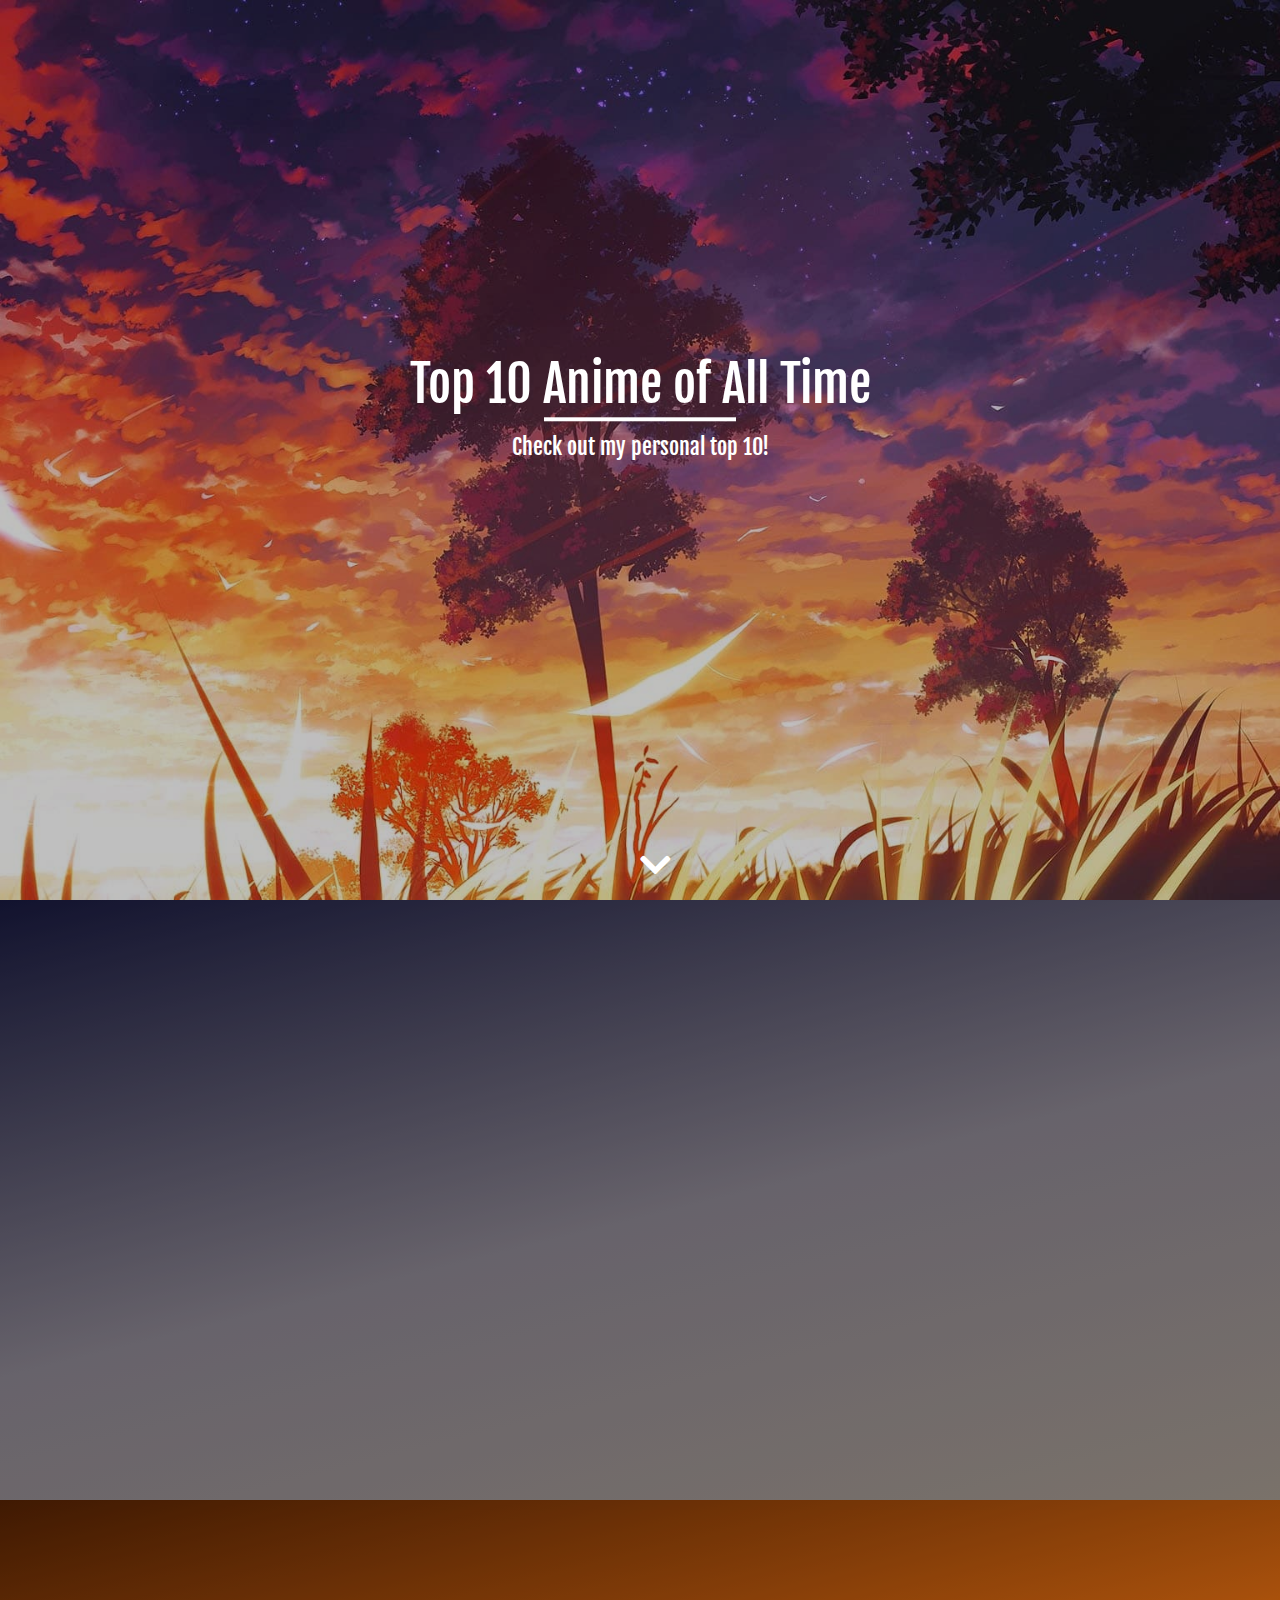
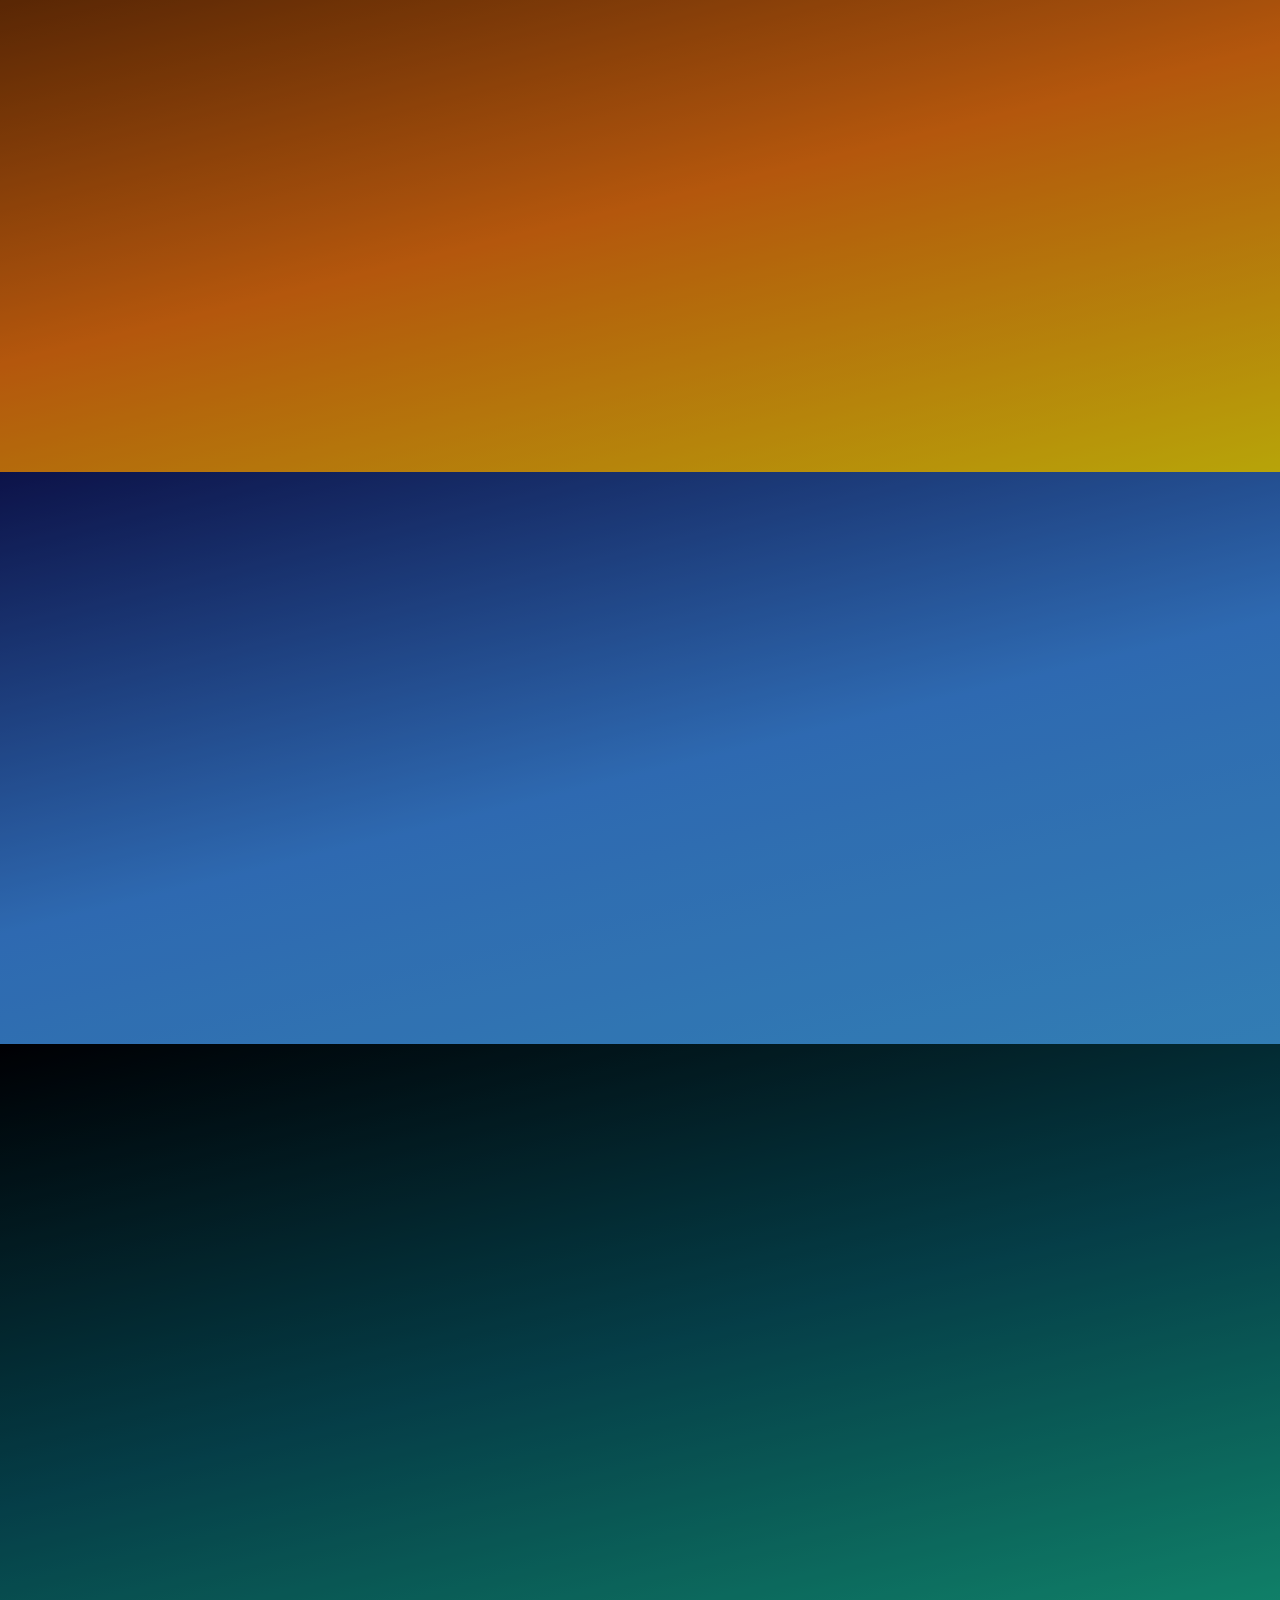
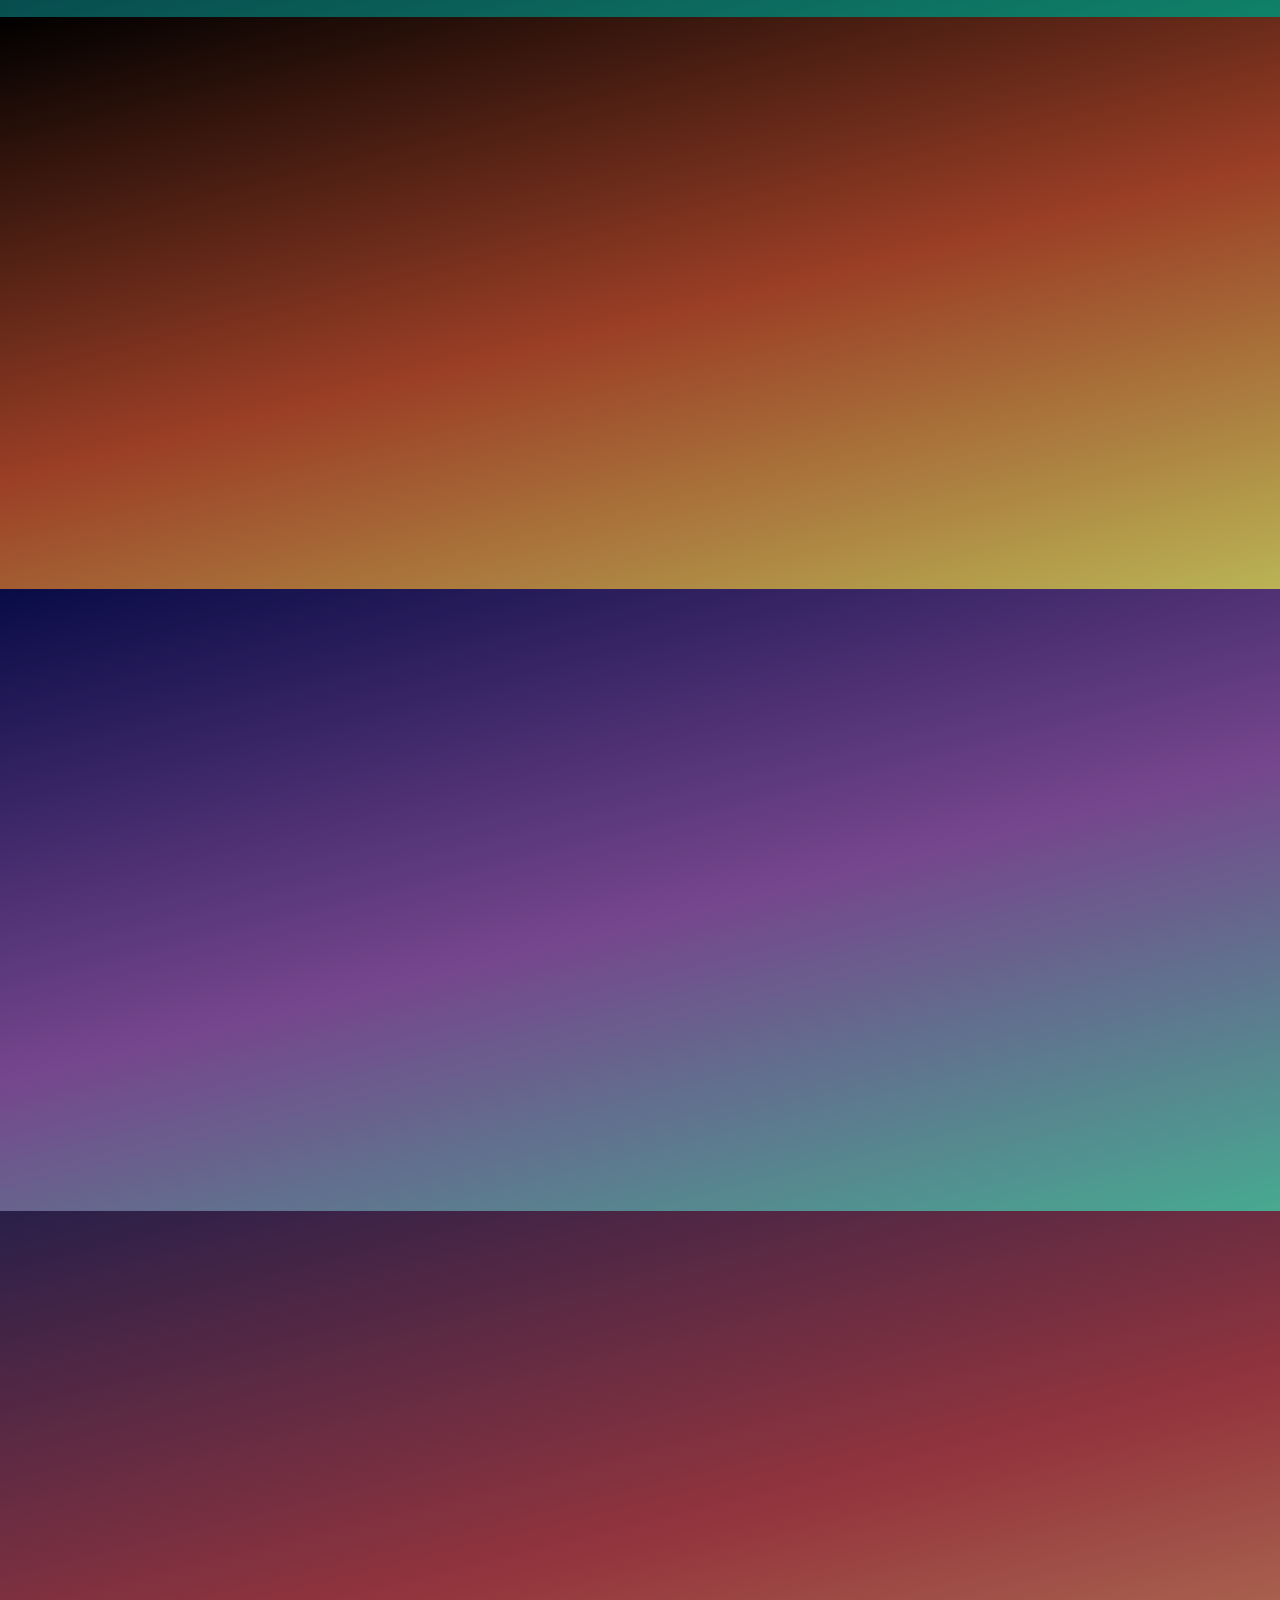
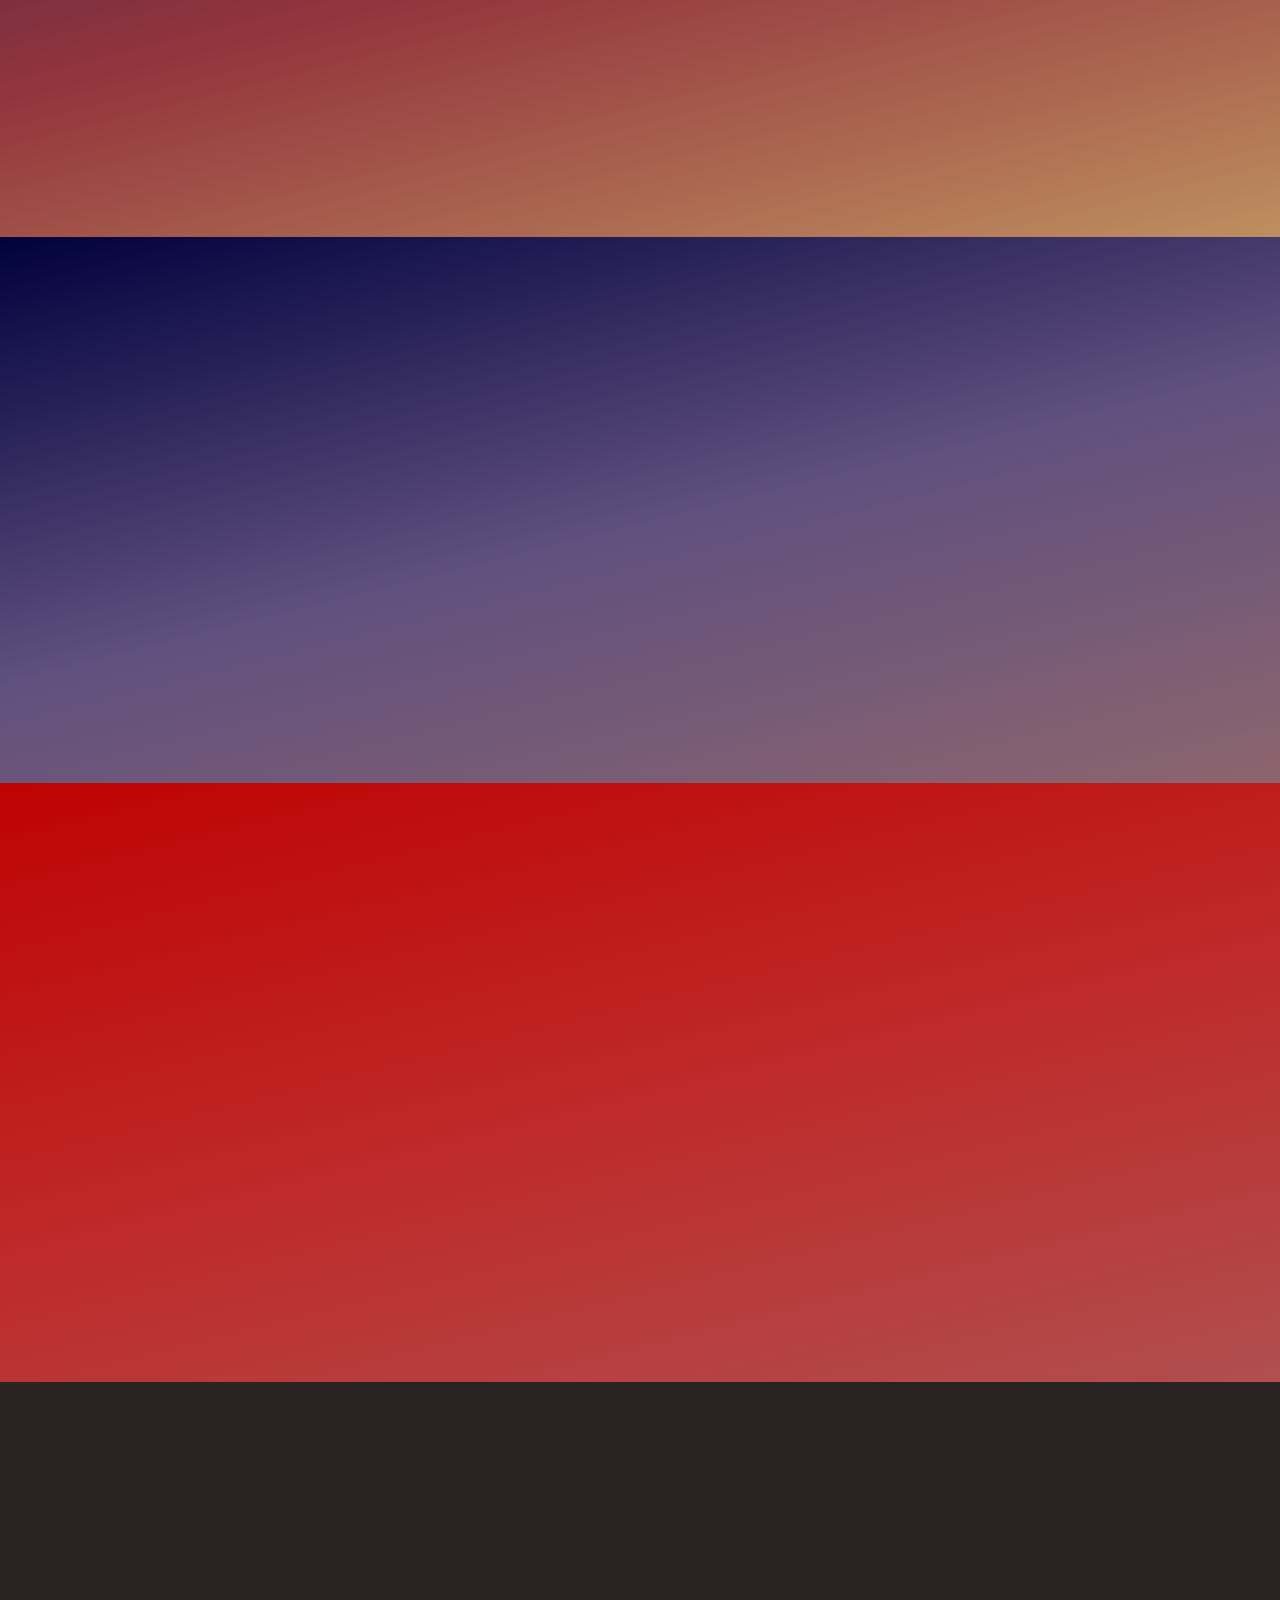
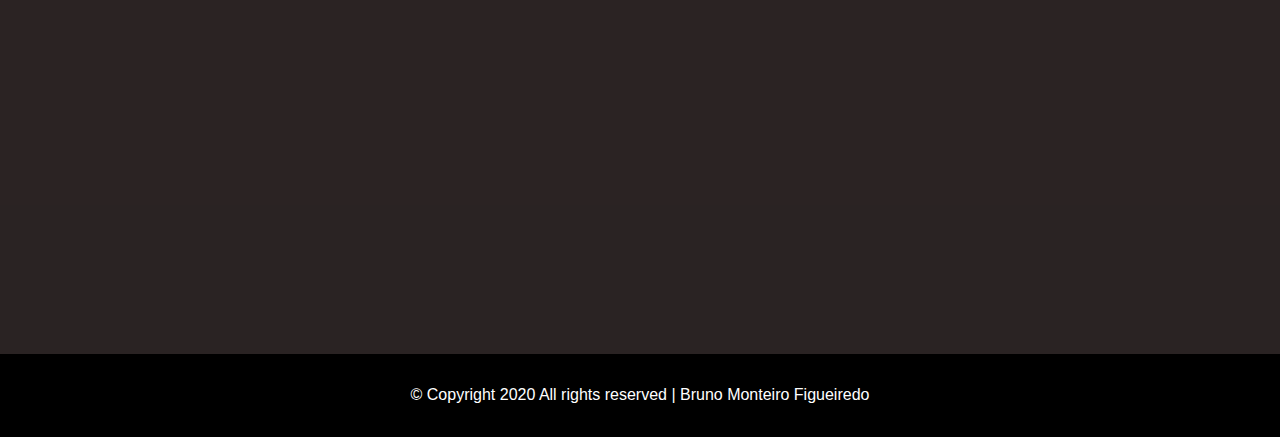
==== AnimeTop10/index.html @ ff2ab927 "Add files via upload" ====
<!DOCTYPE html>
<html lang="en">

<head>
    <meta charset="UTF-8">
    <meta name="viewport" content="width=device-width, initial-scale=1.0">
    <link rel="stylesheet" href="style.css">
    <link href="https://unpkg.com/aos@2.3.1/dist/aos.css" rel="stylesheet">
    <script src="https://unpkg.com/aos@2.3.1/dist/aos.js"></script>
    <!-- Latest compiled and minified CSS -->
    <link rel="stylesheet" href="https://maxcdn.bootstrapcdn.com/bootstrap/3.4.1/css/bootstrap.min.css">
    <!-- jQuery library -->
    <script src="https://ajax.googleapis.com/ajax/libs/jquery/3.5.1/jquery.min.js"></script>
    <link href="https://fonts.googleapis.com/css2?family=Fjalla+One&display=swap" rel="stylesheet">
    <!-- Latest compiled JavaScript -->
    <script src="https://maxcdn.bootstrapcdn.com/bootstrap/3.4.1/js/bootstrap.min.js"></script>
    <link rel="stylesheet" href="https://use.fontawesome.com/releases/v5.4.1/css/all.css">
    <link href="https://fonts.googleapis.com/css2?family=Roboto&display=swap" rel="stylesheet">
    <link rel="shortcut icon" type="image/png" href="img/favicon.png" />
    <title>Top 10 Anime Of All Time - Bruno Figueiredo</title>
</head>

<body>

    <section class="landing-section">
        <div class="wrapper">
            <div class="content-landing-section text-center">
                <h1>Top 10 Anime of All Time</h1>
                <p>Check out my personal top 10!</p>
            </div>
            <div class="chevron-scroll-down">
                <a href="#number-10" class="fas fa-chevron-down"></a>
            </div>
        </div>
    </section>

    <section id="number-10">
        <div class="wrapper">
            <div class="anime-content row">
                <div class="anime-info col-md-6" data-aos="fade-right">
                    <h1 class="title-anime">10. One Piece</h1>
                    <p class="synopsis-anime">
                        Gol D. Roger was known as the "Pirate King," the strongest and most infamous being to have
                        sailed the Grand Line. The capture and execution of Roger by the World Government brought a
                        change throughout the world. His last words before his death revealed the existence of the
                        greatest treasure in the world, One Piece. It was this revelation that brought about the Grand
                        Age of Pirates, men who dreamed of finding One Piece—which promises an unlimited amount of
                        riches and fame—and quite possibly the pinnacle of glory and the title of the Pirate King.
                        Following in the footsteps of his childhood hero, Luffy and his crew travel across the Grand
                        Line, experiencing crazy adventures, unveiling dark mysteries and battling strong enemies, all
                        in order to reach the most coveted of all fortunes—One Piece.

                    </p><i class="source-synopsis">- Source: MyAnimeList</i>
                    <h2 class="fav-char">Favorite Character(s):</h2>
                    <div class="row" style="padding-left: 20px;">
                        <img src="img/fav-chars/zoro.jpg" class="favorite-char">
                        <img src="img/fav-chars/Usopp.jpg" class="favorite-char">
                        <img src="img/fav-chars/Portgas_D._Ace.jpg" class="favorite-char">
                        <img src="img/fav-chars/whitebeard.jpg" class="favorite-char">
                    </div>
                </div>
                <div class="anime-image col-md-6" data-aos="fade-left">
                    <img src="img/anime-img-10.jpg" class="anime-img">
                </div>
            </div>
        </div>
    </section>

    <section id="number-9">
        <div class="wrapper">
            <div class="anime-content row">
                <div class="anime-info col-md-6" data-aos="fade-right">
                    <h1 class="title-anime">9. Hunter x Hunter</h1>
                    <p class="synopsis-anime">
                        Hunter x Hunter is set in a world where Hunters exist to perform all manner of dangerous tasks
                        like capturing criminals and bravely searching for lost treasures in uncharted territories.
                        Twelve-year-old Gon Freecss is determined to become the best Hunter possible in hopes of finding
                        his father, who was a Hunter himself and had long ago abandoned his young son. However, Gon soon
                        realizes the path to achieving his goals is far more challenging than he could have ever
                        imagined. Gon and his friends embark on an adventure that puts them through many hardships and
                        struggles. They will meet a plethora of monsters, creatures, and characters—all while learning
                        what being a Hunter truly means.

                    </p><i class="source-synopsis">- Source: MyAnimeList</i>
                    <h2 class="fav-char">Favorite Character(s):</h2>
                    <div class="row" style="padding-left: 20px;">
                        <img src="img/fav-chars/hisoka.jpg" class="favorite-char">
                        <img src="img/fav-chars/kurapika.jpg" class="favorite-char">
                        <img src="img/fav-chars/gon.jpg" class="favorite-char">
                    </div>
                </div>
                <div class="anime-image col-md-6" data-aos="fade-left">
                    <img src="img/anime-img-9.jpg" class="anime-img">
                </div>
            </div>
        </div>
    </section>

    <section id="number-8">
        <div class="wrapper">
            <div class="anime-content row">
                <div class="anime-info col-md-6" data-aos="fade-right">
                    <h1 class="title-anime">8. My Hero Academia</h1>
                    <p class="synopsis-anime">
                        The appearance of "quirks," newly discovered super powers, has been steadily increasing over the
                        years, with 80 percent of humanity possessing various abilities from manipulation of elements to
                        shapeshifting. This leaves the remainder of the world completely powerless, and Izuku Midoriya
                        is one such individual.

                        Since he was a child, the ambitious middle schooler has wanted nothing more than to be a hero.
                        Izuku's unfair fate leaves him admiring heroes and taking notes on them whenever he can. But it
                        seems that his persistence has borne some fruit: Izuku meets the number one hero and his
                        personal idol, All Might. All Might's quirk is a unique ability that can be inherited, and he
                        has chosen Izuku to be his successor!

                    </p><i class="source-synopsis">- Source: MyAnimeList</i>
                    <h2 class="fav-char">Favorite Character(s):</h2>
                    <div class="row" style="padding-left: 20px;">
                        <img src="img/fav-chars/todoroki.jpg" class="favorite-char">
                        <img src="img/fav-chars/midoriya.jpg" class="favorite-char">
                    </div>
                </div>
                <div class="anime-image col-md-6" data-aos="fade-left">
                    <img src="img/anime-img-8.jpg" class="anime-img">
                </div>
            </div>
        </div>
    </section>

    <section id="number-7">
        <div class="wrapper">
            <div class="anime-content row">
                <div class="anime-info col-md-6" data-aos="fade-right">
                    <h1 class="title-anime">7. Kimetsu no Yaiba</h1>
                    <p class="synopsis-anime">
                        Ever since the death of his father, the burden of supporting the family has fallen upon Tanjirou
                        Kamado's shoulders. Though living impoverished on a remote mountain, the Kamado family are able
                        to enjoy a relatively peaceful and happy life. One day, Tanjirou decides to go down to the local
                        village to make a little money selling charcoal. On his way back, night falls, forcing Tanjirou
                        to take shelter in the house of a strange man, who warns him of the existence of flesh-eating
                        demons that lurk in the woods at night. Alongside the mysterious group calling themselves the
                        Demon Slayer Corps, Tanjirou will do whatever it takes to slay the demons and protect the
                        remnants of his beloved sister's humanity.

                    </p><i class="source-synopsis">- Source: MyAnimeList</i>
                    <h2 class="fav-char">Favorite Character(s):</h2>
                    <div class="row" style="padding-left: 20px;">
                        <img src="img/fav-chars/tanjirou.jpg" class="favorite-char">
                        <img src="img/fav-chars/nezuko.jpg" class="favorite-char">
                    </div>
                </div>
                <div class="anime-image col-md-6" data-aos="fade-left">
                    <img src="img/anime-img-7.jpg" class="anime-img">
                </div>
            </div>
        </div>
    </section>

    <section id="number-6">
        <div class="wrapper">
            <div class="anime-content row">
                <div class="anime-info col-md-6" data-aos="fade-right">
                    <h1 class="title-anime">6. Attack on Titan</h1>
                    <p class="synopsis-anime">
                        Centuries ago, mankind was slaughtered to near extinction by monstrous humanoid creatures called
                        titans, forcing humans to hide in fear behind enormous concentric walls. What makes these giants
                        truly terrifying is that their taste for human flesh is not born out of hunger but what appears
                        to be out of pleasure. To ensure their survival, the remnants of humanity began living within
                        defensive barriers, resulting in one hundred years without a single titan encounter. However,
                        that fragile calm is soon shattered when a colossal titan manages to breach the supposedly
                        impregnable outer wall, reigniting the fight for survival against the man-eating abominations.

                    </p><i class="source-synopsis">- Source: MyAnimeList</i>
                    <h2 class="fav-char">Favorite Character(s):</h2>
                    <div class="row" style="padding-left: 20px;">
                        <img src="img/fav-chars/levi.jpg" class="favorite-char">
                        <img src="img/fav-chars/Erwin_Smith.jpg" class="favorite-char">
                        <img src="img/fav-chars/Eren_Jaeger.jpg" class="favorite-char">
                    </div>
                </div>
                <div class="anime-image col-md-6" data-aos="fade-left">
                    <img src="img/anime-img-6.jpg" class="anime-img">
                </div>
            </div>
        </div>
    </section>


    <section id="number-5">
        <div class="wrapper">
            <div class="anime-content row">
                <div class="anime-info col-md-6" data-aos="fade-right">
                    <h1 class="title-anime">5. <span style="font-size: 35px;">Rainbow: Nisha Rokubou no Shichinin</span>
                    </h1>
                    <p class="synopsis-anime">
                        Japan, 1955: Mario Minakami has just arrived at Shounan Special Reform School along with five
                        other teenagers who have been arrested on serious criminal charges. All assigned to the same
                        cell, they meet older inmate Rokurouta Sakuragi—a former boxer—with whom they establish a close
                        bond. Under his guidance, and with the promise that they will meet again on the outside after
                        serving their sentences, the delinquents begin to view their hopeless situation in a better
                        light.Facing such hellish conditions, the seven inmates must scrape together all the strength
                        they have to survive until their sentences are up; but even if they do, just what kind of lives
                        are waiting for them on the other side?

                    </p><i class="source-synopsis">- Source: MyAnimeList</i>
                    <h2 class="fav-char">Favorite Character(s):</h2>
                    <div class="row" style="padding-left: 20px;">
                        <img src="img/fav-chars/sakuragi.jpg" class="favorite-char">
                    </div>
                </div>
                <div class="anime-image col-md-6" data-aos="fade-left">
                    <img src="img/anime-img-5.jpg" class="anime-img">
                </div>
            </div>
        </div>
    </section>

    <section id="number-4">
        <div class="wrapper">
            <div class="anime-content row">
                <div class="anime-info col-md-6" data-aos="fade-right">
                    <h1 class="title-anime">4. Fate/Zero</h1>
                    <p class="synopsis-anime">
                        With the promise of granting any wish, the omnipotent Holy Grail triggered three wars in the
                        past, each too cruel and fierce to leave a victor. In spite of that, the wealthy Einzbern family
                        is confident that the Fourth Holy Grail War will be different; namely, with a vessel of the Holy
                        Grail now in their grasp. Solely for this reason, the much hated "Magus Killer" Kiritsugu Emiya
                        is hired by the Einzberns, with marriage to their only daughter Irisviel as binding contract.

                        Kiritsugu now stands at the center of a cutthroat game of survival, facing off against six other
                        participants, each armed with an ancient familiar, and fueled by unique desires and ideals.
                        Accompanied by his own familiar, Saber, the notorious mercenary soon finds his greatest opponent
                        in Kirei Kotomine, a priest who seeks salvation from the emptiness within himself in pursuit of
                        Kiritsugu.

                    </p><i class="source-synopsis">- Source: MyAnimeList</i>
                    <h2 class="fav-char">Favorite Character(s):</h2>
                    <div class="row" style="padding-left: 20px;">
                        <img src="img/fav-chars/emiya_kiritsugu.jpg" class="favorite-char">
                        <img src="img/fav-chars/kirei.jpg" class="favorite-char">
                        <img src="img/fav-chars/lancer.jpg" class="favorite-char">
                    </div>
                </div>
                <div class="anime-image col-md-6" data-aos="fade-left">
                    <img src="img/anime-img-4.jpg" class="anime-img">
                </div>
            </div>
        </div>
    </section>

    <section id="number-3">
        <div class="wrapper">
            <div class="anime-content row">
                <div class="anime-info col-md-6" data-aos="fade-right">
                    <h1 class="title-anime"><span style="color: #cd7f32;">3.</span> Kimi no Na wa.</h1>
                    <p class="synopsis-anime">
                        Mitsuha Miyamizu, a high school girl, yearns to live the life of a boy in the bustling city of
                        Tokyo—a dream that stands in stark contrast to her present life in the countryside. Meanwhile in
                        the city, Taki Tachibana lives a busy life as a high school student while juggling his part-time
                        job and hopes for a future in architecture.

                        One day, Mitsuha awakens in a room that is not her own and suddenly finds herself living the
                        dream life in Tokyo—but in Taki's body! Elsewhere, Taki finds himself living Mitsuha's life in
                        the humble countryside. In pursuit of an answer to this strange phenomenon, they begin to search
                        for one another.

                    </p><i class="source-synopsis">- Source: MyAnimeList</i>
                    <h2 class="fav-char">Favorite Character(s):</h2>
                    <div class="row" style="padding-left: 20px;">
                        <img src="img/fav-chars/mitsuha.jpg" class="favorite-char">
                    </div>
                </div>
                <div class="anime-image col-md-6" data-aos="fade-left">
                    <img src="img/anime-img-3.jpg" class="anime-img">
                </div>
            </div>
        </div>
    </section>

    <section id="number-2">
        <div class="wrapper">
            <div class="anime-content row">
                <div class="anime-info col-md-6" data-aos="fade-right">
                    <h1 class="title-anime"><span style="color: silver;">2.</span> FMA: Brotherhood</h1>
                    <p class="synopsis-anime">
                        "In order for something to be obtained, something of equal value must be lost."

                        Alchemy is bound by this Law of Equivalent Exchange—something the young brothers Edward and
                        Alphonse Elric only realize after attempting human transmutation: the one forbidden act of
                        alchemy. They pay a terrible price for their transgression—Edward loses his left leg, Alphonse
                        his physical body. It is only by the desperate sacrifice of Edward's right arm that he is able
                        to affix Alphonse's soul to a suit of armor. Devastated and alone, it is the hope that they
                        would both eventually return to their original bodies that gives Edward the inspiration to
                        obtain metal limbs called "automail" and become a state alchemist, the Fullmetal Alchemist.

                    </p><i class="source-synopsis">- Source: MyAnimeList</i>
                    <h2 class="fav-char">Favorite Character(s):</h2>
                    <div class="row" style="padding-left: 20px;">
                        <img src="img/fav-chars/roy-mustang.jpg" class="favorite-char">
                        <img src="img/fav-chars/elric.jpg" class="favorite-char">
                    </div>
                </div>
                <div class="anime-image col-md-6" data-aos="fade-left">
                    <img src="img/anime-img-2.jpg" class="anime-img">
                </div>
            </div>
        </div>
    </section>

    <!-- DEATH NOTE NUMBER 1 -->
    <section id="number-1">
        <div class="wrapper">
            <div class="anime-content row">
                <div class="anime-info col-md-6" data-aos="fade-right">
                    <h1 class="title-anime"><span style="color: gold;">1.</span> Death Note</h1>
                    <p class="synopsis-anime">
                        A shinigami, as a god of death, can kill any person—provided they see their victim's face and
                        write their victim's name in a notebook called a Death Note. One day, Ryuk, bored by the
                        shinigami lifestyle and interested in seeing how a human would use a Death Note, drops one into
                        the human realm.

                        High school student and prodigy Light Yagami stumbles upon the Death Note and—since he deplores
                        the state of the world—tests the deadly notebook by writing a criminal's name in it. When the
                        criminal dies immediately following his experiment with the Death Note, Light is greatly
                        surprised and quickly recognizes how devastating the power that has fallen into his hands could
                        be.
                    </p><i class="source-synopsis">- Source: MyAnimeList</i>
                    <h2 class="fav-char">Favorite Character(s):</h2>
                    <div class="row" style="padding-left: 20px;">
                        <img src="img/fav-chars/Light_Yagami.jpg" class="favorite-char">
                        <img src="img/fav-chars/ryuk.jpg" class="favorite-char">
                    </div>
                </div>
                <div class="anime-image col-md-6" data-aos="fade-left">
                    <img src="img/anime-img-1.jpg" class="anime-img">
                </div>
            </div>
        </div>
    </section>

    <footer>
        <div class="content-footer text-center">
            <p class="footer-copyright">© Copyright 2020 All rights reserved | <a href="http://bruno-figueiredo.nl/"
                    target="_blank">Bruno Monteiro Figueiredo</a></p>
        </div>
    </footer>

</body>

<script>
    AOS.init({
        duration: 700,
        easing: 'ease',
        debounceDelay: 200
    });
</script>

</html>
---- AnimeTop10/style.css ----
* {
    margin: 0;
    padding: 0;
}

html {
    scroll-behavior: smooth;
}

section {
    position: relative;
    overflow: hidden;
    width: 100%;
    padding: 0;
    margin: 0;
    font-family: 'Fjalla One', sans-serif;
    transition: all .5s ease;
}

.wrapper {
    height: 100%;
    width: 100%;
    background-color: rgba(0, 0, 0, 0.25);
}

.landing-section {
    background: url('img/landing-bg.jpg');
    background-size: cover;
    height: 100vh;
    color: white;
}

.content-landing-section {
    position: absolute;
    top: 45%;
    width: 100%;
    transform: translateY(-50%);
}

.landing-section h1 {
    font-size: 50px;
}

.landing-section p {
    font-size: 22px;
}

a {
    color: inherit !important;
    /* blue colors for links too */
    text-decoration: inherit !important;
    /* no underline */
}

.landing-section h1::after {
    content: '';
    padding-top: 5px;
    border-bottom: 4px solid white;
    margin: 0 auto;
    width: 15%;
    display: block;
}

.chevron-scroll-down {
    position: absolute;
    bottom: 10px;
    left: 50%;
    font-size: 35px;
    transition: 200ms;
    color: white;
}

.chevron-scroll-down:hover {
    cursor: pointer;
    transform: scale(1.2);
}

.anime-content {
    padding: 40px;
}

#number-1 {
    background-color: #392f2f;
    color: white;
}

.title-anime {
    letter-spacing: 2px;
    font-size: 45px;
    text-shadow: 2px 2px 3px #00000042;
    font-weight: 750;
}

.synopsis-anime {
    line-height: 1.7em;
    font-size: 16px;
    font-family: 'Roboto', sans-serif;
}

.source-synopsis {
    font-family: 'Roboto', sans-serif;
    font-size: 14px;
}

.anime-img {
    height: 100%;
    margin-top: 30px;
    box-shadow: 0 0 5px 0 rgba(0, 0, 0, 0.493);
    width: 100%;
    border-radius: 10px;
}

.favorite-char {
    height: 75px;
    border: 2px solid white;
    width: 75px;
    margin-right: 20px;
    border-radius: 50%;
    box-shadow: 0 0 5px 0 rgba(0, 0, 0, 0.35);
}

#number-2 {
    background: rgb(255, 4, 4);
    background: linear-gradient(166deg, rgba(255, 4, 4, 1) 0%, rgba(255, 56, 56, 1) 52%, rgba(236, 105, 105, 1) 100%);
    color: white;
}

#number-3 {
    background: rgb(1, 2, 82);
    background: linear-gradient(166deg, rgba(1, 2, 82, 1) 0%, rgba(129, 107, 169, 1) 52%, rgba(188, 135, 147, 1) 100%);
    color: white;
}

#number-4 {
    background: rgb(55, 42, 98);
    background: linear-gradient(166deg, rgba(55, 42, 98, 1) 0%, rgba(197, 71, 82, 1) 52%, rgba(254, 191, 127, 1) 100%);
    color: white;
}

#number-5 {
    background: rgb(11, 16, 94);
    background: linear-gradient(166deg, rgba(11, 16, 94, 1) 0%, rgba(157, 93, 188, 1) 52%, rgba(95, 226, 193, 1) 100%);
    color: white;
}

#number-6 {
    background: rgb(0, 0, 0);
    background: linear-gradient(166deg, rgba(0, 0, 0, 1) 0%, rgba(207, 84, 51, 1) 52%, rgba(248, 239, 113, 1) 100%);
    color: white;
}

#number-6 {
    background: rgb(0, 0, 0);
    background: linear-gradient(166deg, rgba(0, 0, 0, 1) 0%, rgba(207, 84, 51, 1) 52%, rgba(248, 239, 113, 1) 100%);
    color: white;
}

#number-7 {
    background: rgb(0, 0, 5);
    background: linear-gradient(166deg, rgba(0, 0, 5, 1) 0%, rgba(7, 83, 96, 1) 52%, rgba(22, 174, 141, 1) 100%);
    color: white;
}

#number-8 {
    background: rgb(17, 25, 97);
    background: linear-gradient(166deg, rgba(17, 25, 97, 1) 0%, rgba(62, 141, 236, 1) 52%, rgba(67, 167, 240, 1) 100%);
    color: white;
}

#number-9 {
    background: rgb(85, 34, 3);
    background: linear-gradient(166deg, rgba(85, 34, 3, 1) 0%, rgba(240, 116, 18, 1) 52%, rgba(245, 219, 13, 1) 100%);
    color: white;
}

#number-10 {
    background: rgb(24, 25, 62);
    background: linear-gradient(166deg, rgba(24, 25, 62, 1) 0%, rgba(138, 132, 143, 1) 52%, rgba(163, 152, 142, 1) 100%);
    color: white;
}

footer {
    height: 100%;
    padding: 30px;
    background-color: black;
    position: relative;
}

.footer-copyright {
    font-size: 16px;
    margin: 0;
    padding: 0;
    color: white;
}
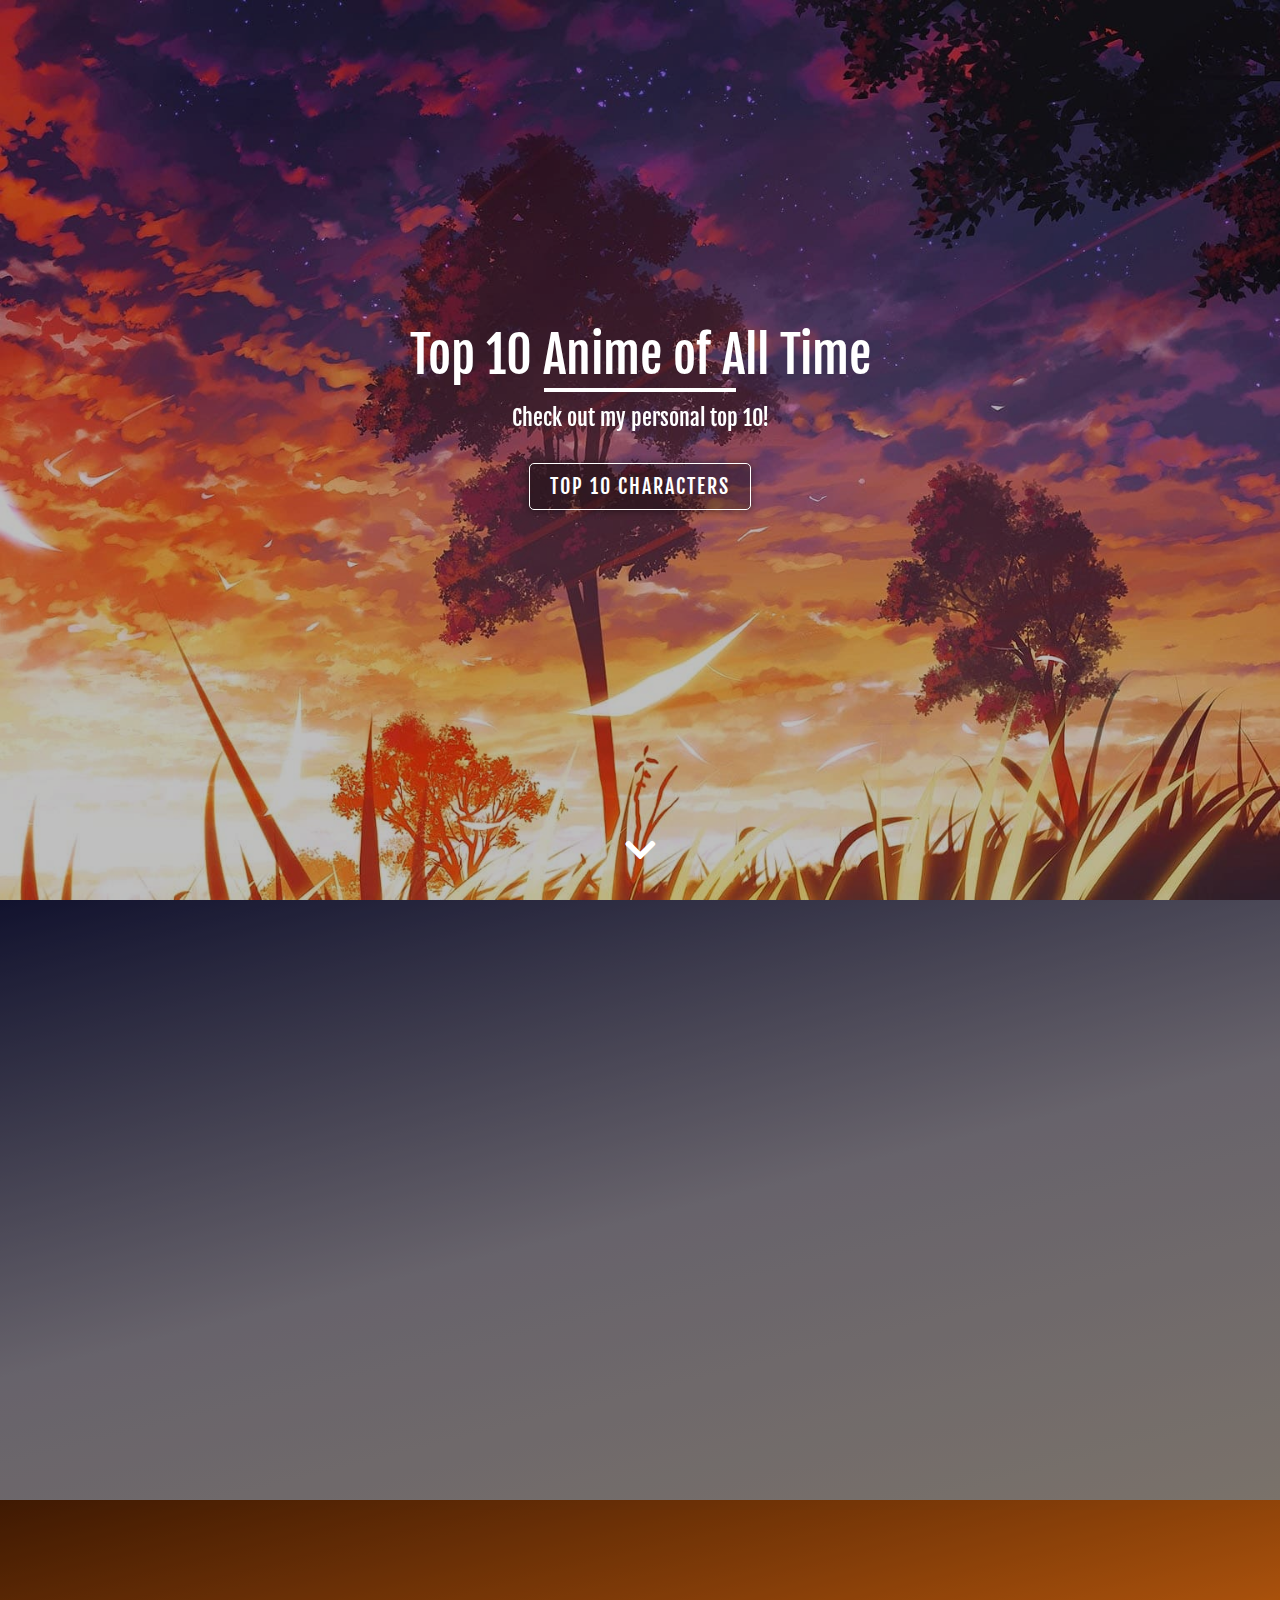
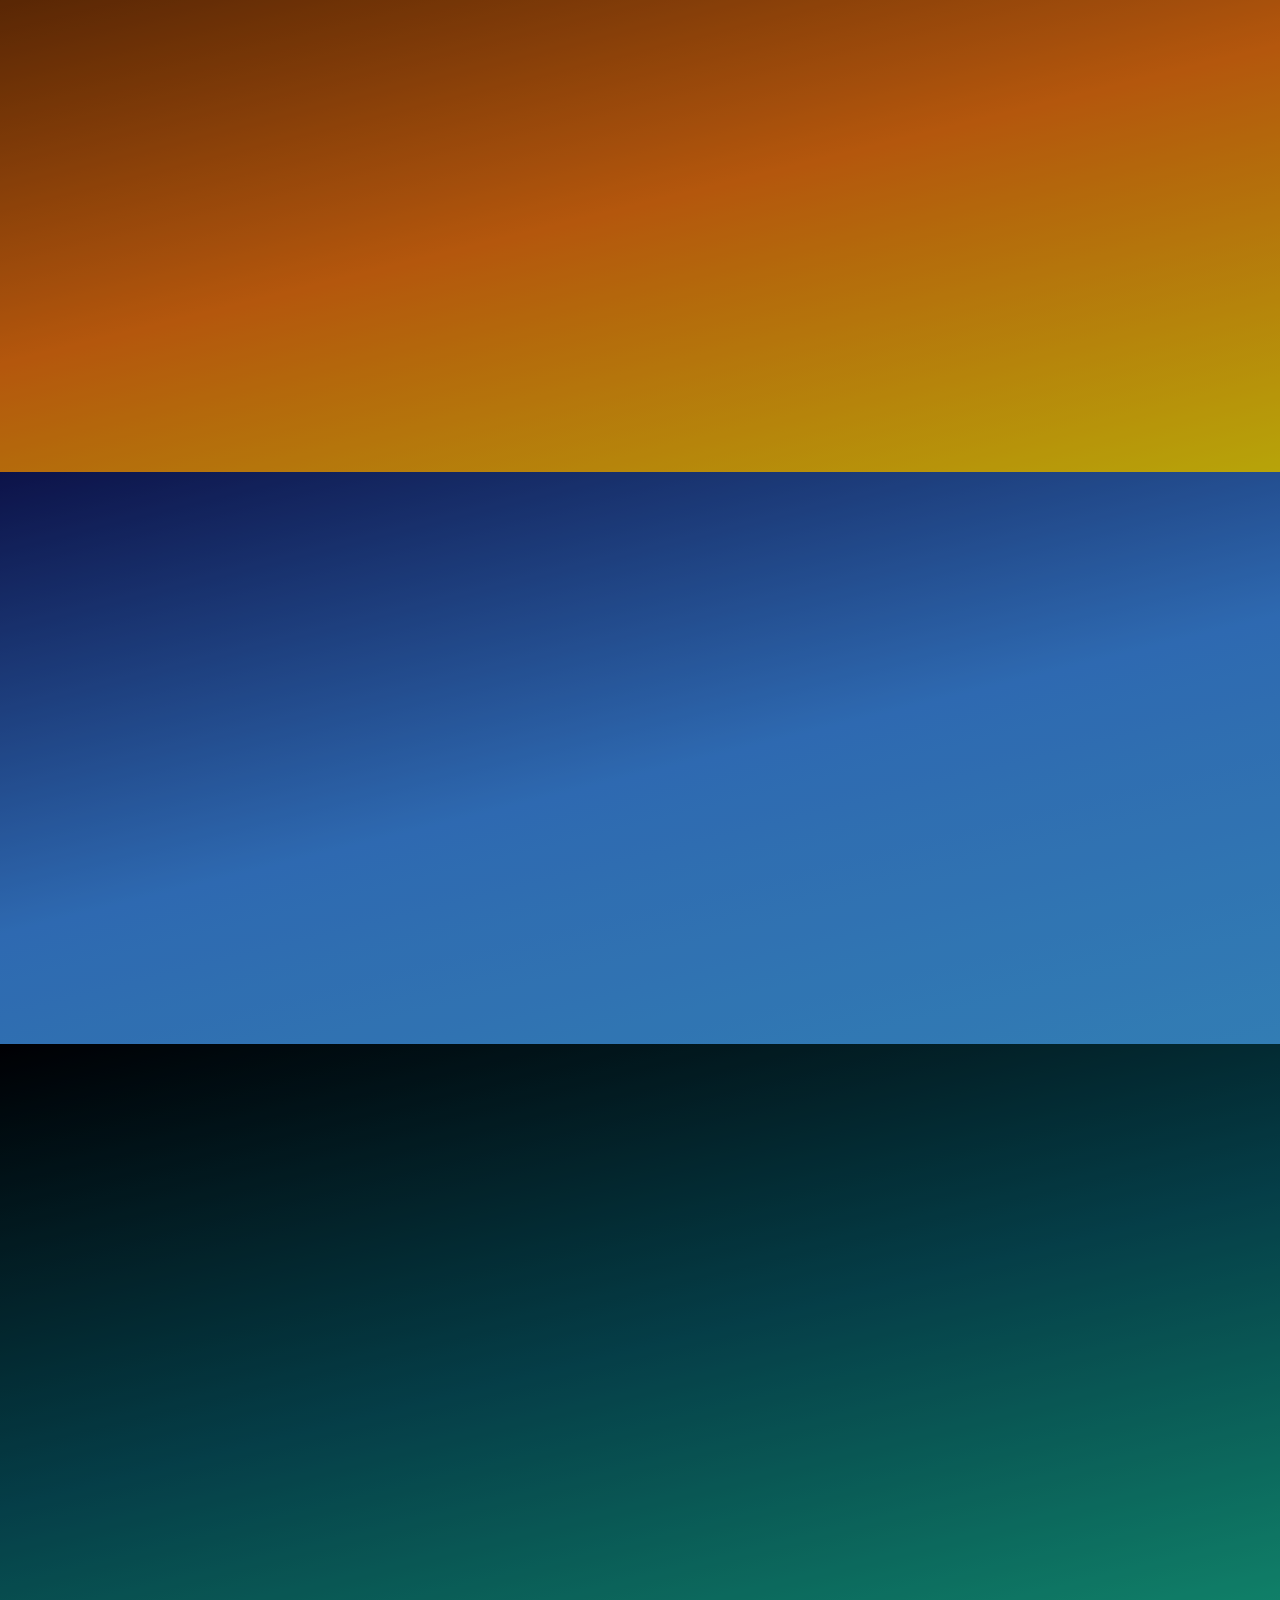
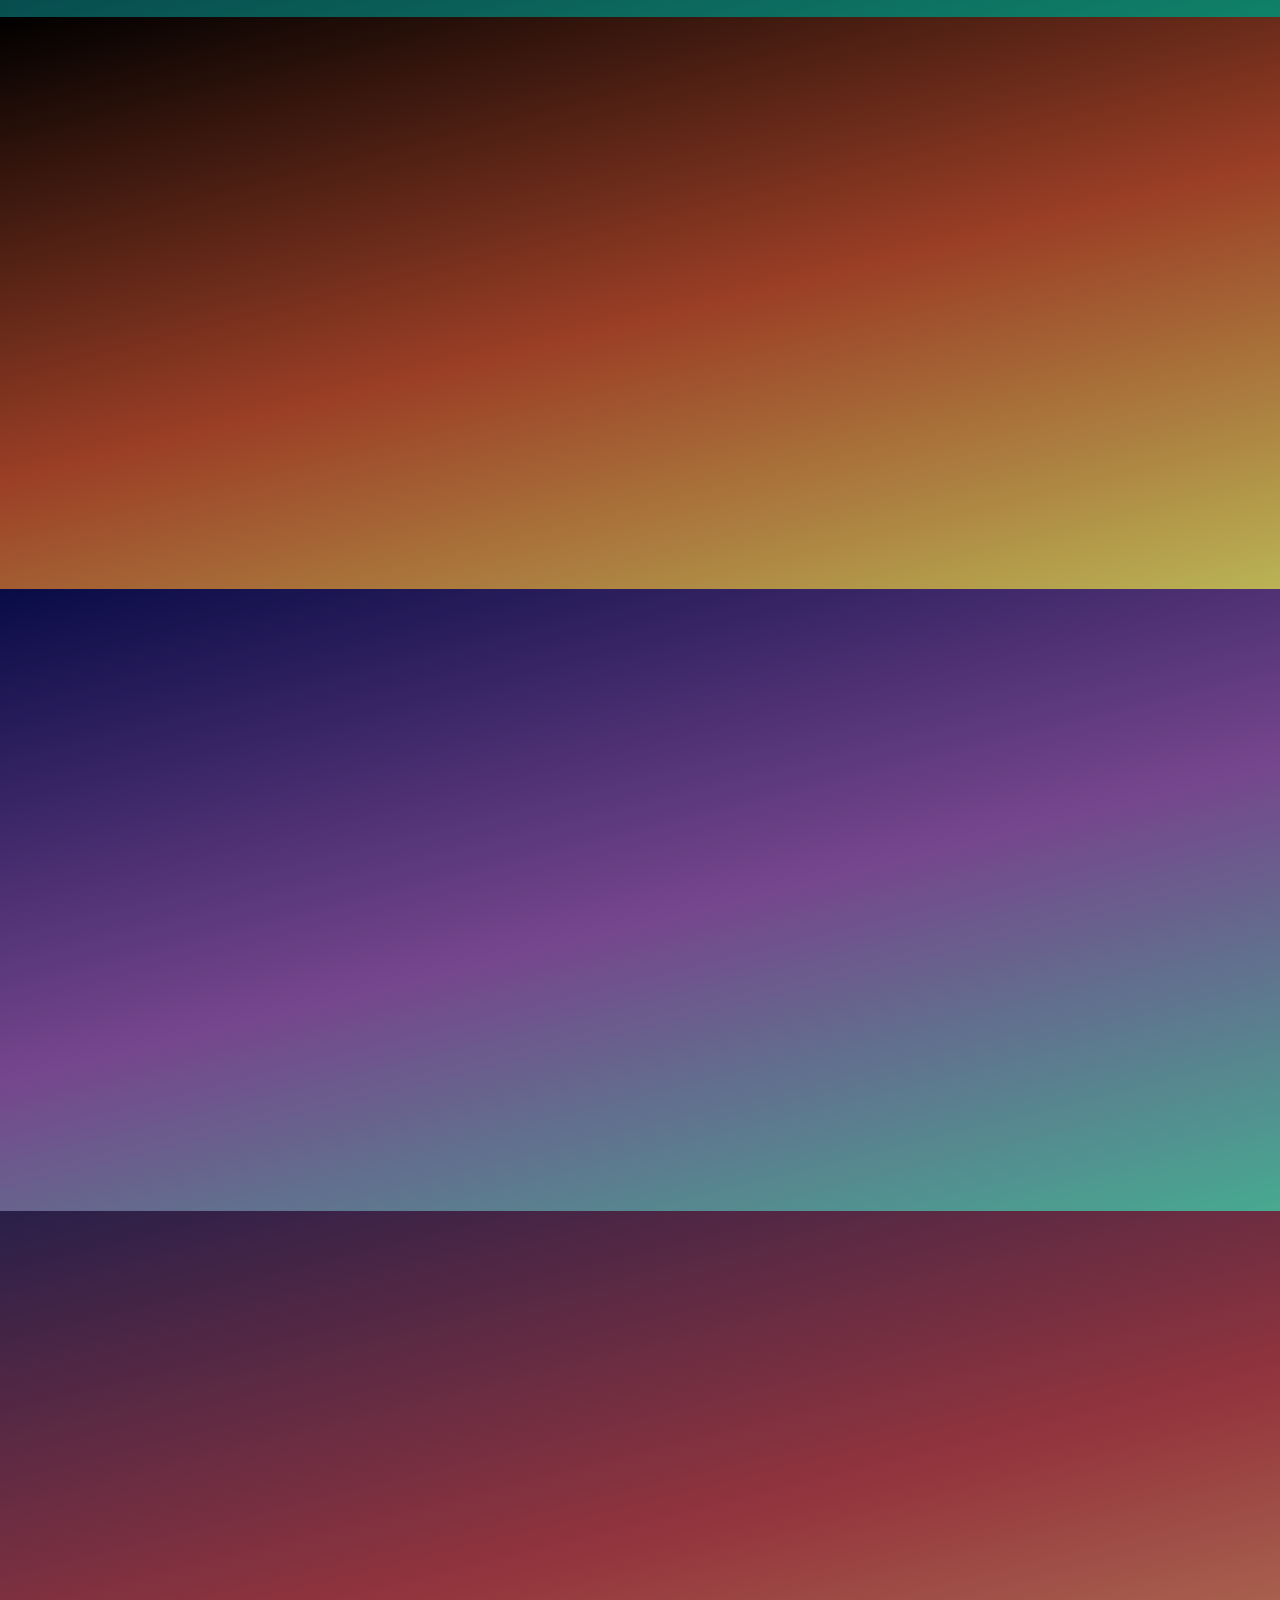
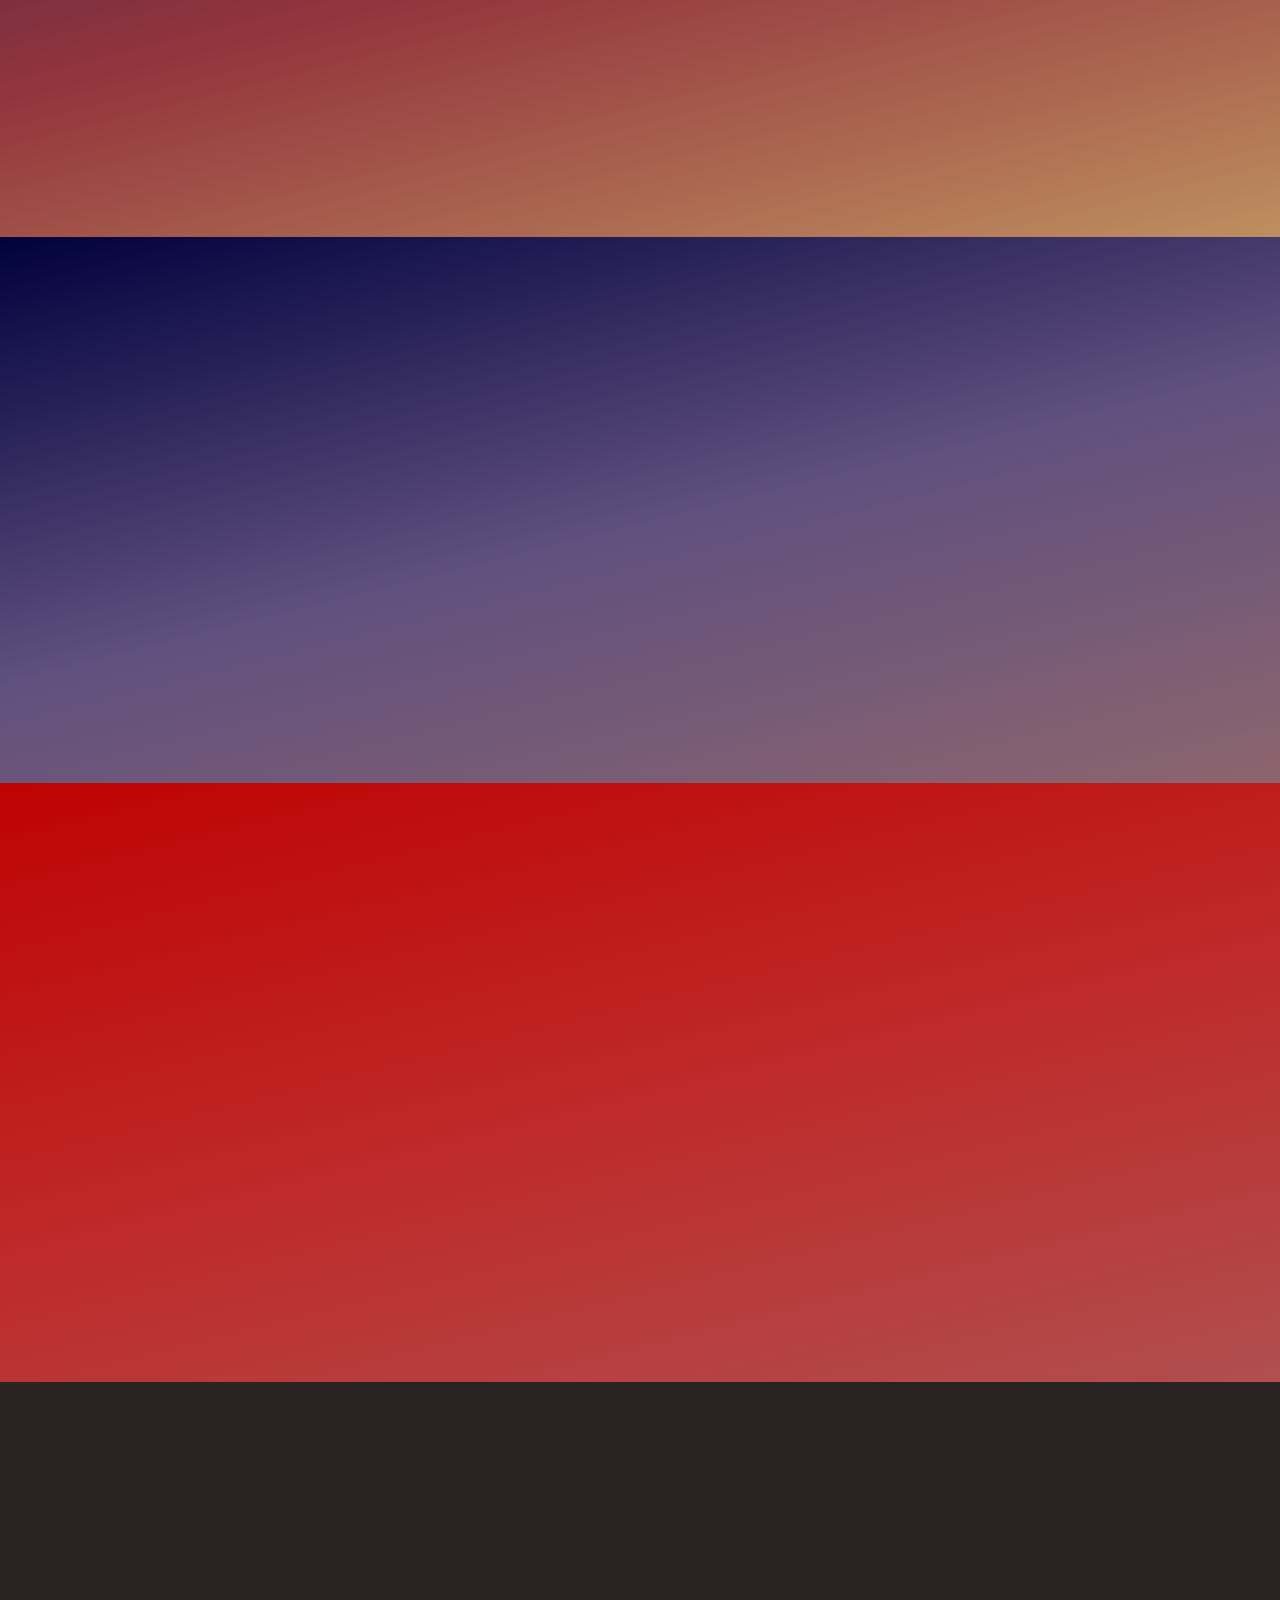
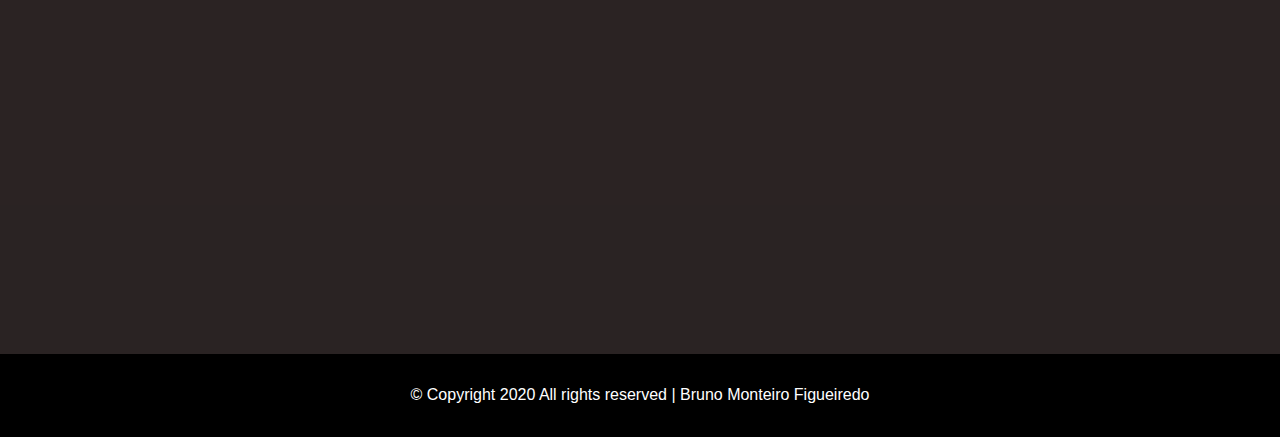
==== commit 21a33c0c: "+ top 10 chars and some css minor changes to index file" ====
--- a/AnimeTop10/index.html
+++ b/AnimeTop10/index.html
@@ -25,8 +25,9 @@
     <section class="landing-section">
         <div class="wrapper">
             <div class="content-landing-section text-center">
-                <h1>Top 10 Anime of All Time</h1>
-                <p>Check out my personal top 10!</p>
+                <h1 data-aos="fade-down">Top 10 Anime of All Time</h1>
+                <p style="margin-bottom: 40px;" data-aos="fade-down">Check out my personal top 10!</p>
+                <a href="../pages/characters.html" class="cta-landing" data-aos="fade-right">Top 10 characters</a>
             </div>
             <div class="chevron-scroll-down">
                 <a href="#number-10" class="fas fa-chevron-down"></a>
--- a/AnimeTop10/style.css
+++ b/AnimeTop10/style.css
@@ -35,6 +35,11 @@
     top: 45%;
     width: 100%;
     transform: translateY(-50%);
+}
+
+.container {
+    margin: 0 auto;
+    width: 80%;
 }
 
 .landing-section h1 {
@@ -61,18 +66,54 @@
     display: block;
 }
 
+.cta-landing {
+    padding: 10px 20px;
+    width: 100%;
+    font-size: 20px;
+    border-radius: 5px;
+    letter-spacing: 2px;
+    font-weight: 300;
+    text-transform: uppercase;
+    border: 1px solid white;
+    color: white;
+    box-shadow: 0 0 7px 0 rgba(0, 0, 0, 0.45);
+    transition: 200ms;
+    background-color: rgba(0, 0, 0, 0.3);
+}
+
+.cta-landing:hover {
+    cursor: pointer;
+    background-color: rgba(0, 0, 0, 0.6);
+    box-shadow: 0 0 7px 0 rgba(0, 0, 0, 0.6);
+}
+
 .chevron-scroll-down {
     position: absolute;
-    bottom: 10px;
     left: 50%;
+    bottom: 0;
+    transform: translate(-50%, -50%);
     font-size: 35px;
     transition: 200ms;
     color: white;
+    -webkit-animation: bounce 2.5s infinite;
+}
+
+@-webkit-keyframes bounce {
+    0% {
+        bottom: 0;
+    }
+
+    50% {
+        bottom: 15px;
+    }
+
+    100% {
+        bottom: 0;
+    }
 }
 
 .chevron-scroll-down:hover {
     cursor: pointer;
-    transform: scale(1.2);
 }
 
 .anime-content {
@@ -191,4 +232,199 @@
     margin: 0;
     padding: 0;
     color: white;
+}
+
+/* TOP 10 CHARACTERS */
+.recent-favs {
+    height: 100%;
+}
+
+.favs-title {
+    text-transform: uppercase;
+    font-weight: 600;
+    font-size: 28px;
+    letter-spacing: 4px;
+}
+
+.favs-title:after {
+    content: '';
+    padding-top: 15px;
+    border-bottom: 3px solid;
+    margin: 0 auto;
+    width: 12%;
+    display: block;
+}
+
+.content-section {
+    padding: 65px 0;
+}
+
+.content {
+    margin-top: 70px;
+}
+
+.box-item {
+    text-align: center;
+    padding: 10px;
+}
+
+.content-item {
+    border-radius: 5px;
+    box-shadow: 0 0 6px 0 rgba(0, 0, 0, 0.15);
+    border: 2px solid;
+    padding: 0 10px 20px 10px;
+    transition: 250ms;
+}
+
+.content-item:hover {
+    box-shadow: 0 0 6px 0 rgba(0, 0, 0, 0.35);
+    transform: translateY(-7px) !important;
+
+}
+
+.char-recent {
+    height: 125px;
+    width: 125px;
+    margin-top: -50px;
+    border-radius: 50%;
+    border: 4px solid white;
+}
+
+.content-item p,
+.information-char p {
+    font-family: 'Roboto', sans-serif;
+    line-height: 1.6em;
+}
+
+.content-item h2,
+.information-char h2 {
+    text-transform: uppercase;
+    font-size: 25px;
+    letter-spacing: 1px;
+}
+
+.content-item a {
+    color: #343a40;
+    background-color: transparent;
+    background-image: none;
+    border-color: #343a40;
+    transition: 250ms;
+    padding: 6px 20px;
+    text-transform: uppercase;
+}
+
+.content-item a:hover {
+    background-color: #343a40;
+    color: white !important;
+}
+
+.honorable {
+    background-color: rgb(235, 235, 235);
+}
+
+.honorable-row {
+    padding-top: 50px;
+}
+
+.image-col {
+    height: 475px;
+    width: 100%;
+    border-radius: 5px;
+    box-shadow: 0 0 20px 0 rgba(32, 0, 0, 0.10);
+}
+
+#dazai-img {
+    background: url("img/dazai-img.png");
+    background-size: cover;
+    padding: 0;
+}
+
+.info-col {
+    border-radius: 5px;
+    height: 360px;
+    width: 100%;
+    background-color: white;
+    bottom: -60px;
+    margin-left: -300px;
+    box-shadow: 0 0 20px 0 rgba(32, 0, 0, 0.10);
+    padding: 15px 30px !important;
+}
+
+.info-col h4 {
+    text-transform: uppercase;
+    letter-spacing: 2px;
+    color: grey;
+}
+
+.info-col p {
+    line-height: 1.8em;
+    font-family: 'Roboto', sans-serif;
+}
+
+#wrapper-dazai {
+    border-radius: 5px;
+    transition: 300ms;
+}
+
+#wrapper-dazai:hover {
+    background-color: rgba(32, 0, 0, 0.3) !important;
+}
+
+.character-row {
+    padding-top: 40px;
+    margin-bottom: 10px;
+}
+
+.img-char {
+    width: 200px;
+    height: 200px;
+    float: right;
+    border-radius: 10px;
+    box-shadow: 0 0 20px 0 rgba(32, 0, 0, 0.20);
+}
+
+.information-char {
+    box-shadow: 0 0 20px 0 rgba(32, 0, 0, 0.20);
+    height: 200px;
+    width: 100%;
+
+}
+
+.character-row span {
+    float: left;
+    font-size: 34px;
+    margin-top: 30%;
+}
+
+@media(max-width: 991px) {
+    .info-col {
+        height: 100%;
+        margin: 0 0 60px 0;
+    }
+
+    .container {
+        width: 90%;
+    }
+
+    .image-col {
+        height: 250px;
+    }
+
+    .information-char {
+        height: 100%;
+        padding: 15px;
+    }
+}
+
+@media(max-width: 767px) {
+
+    .character-row span {
+        float: none;
+        margin-right: 40px;
+    }
+
+    .img-char {
+        float: none;
+        margin: 20px 0;
+    }
 }